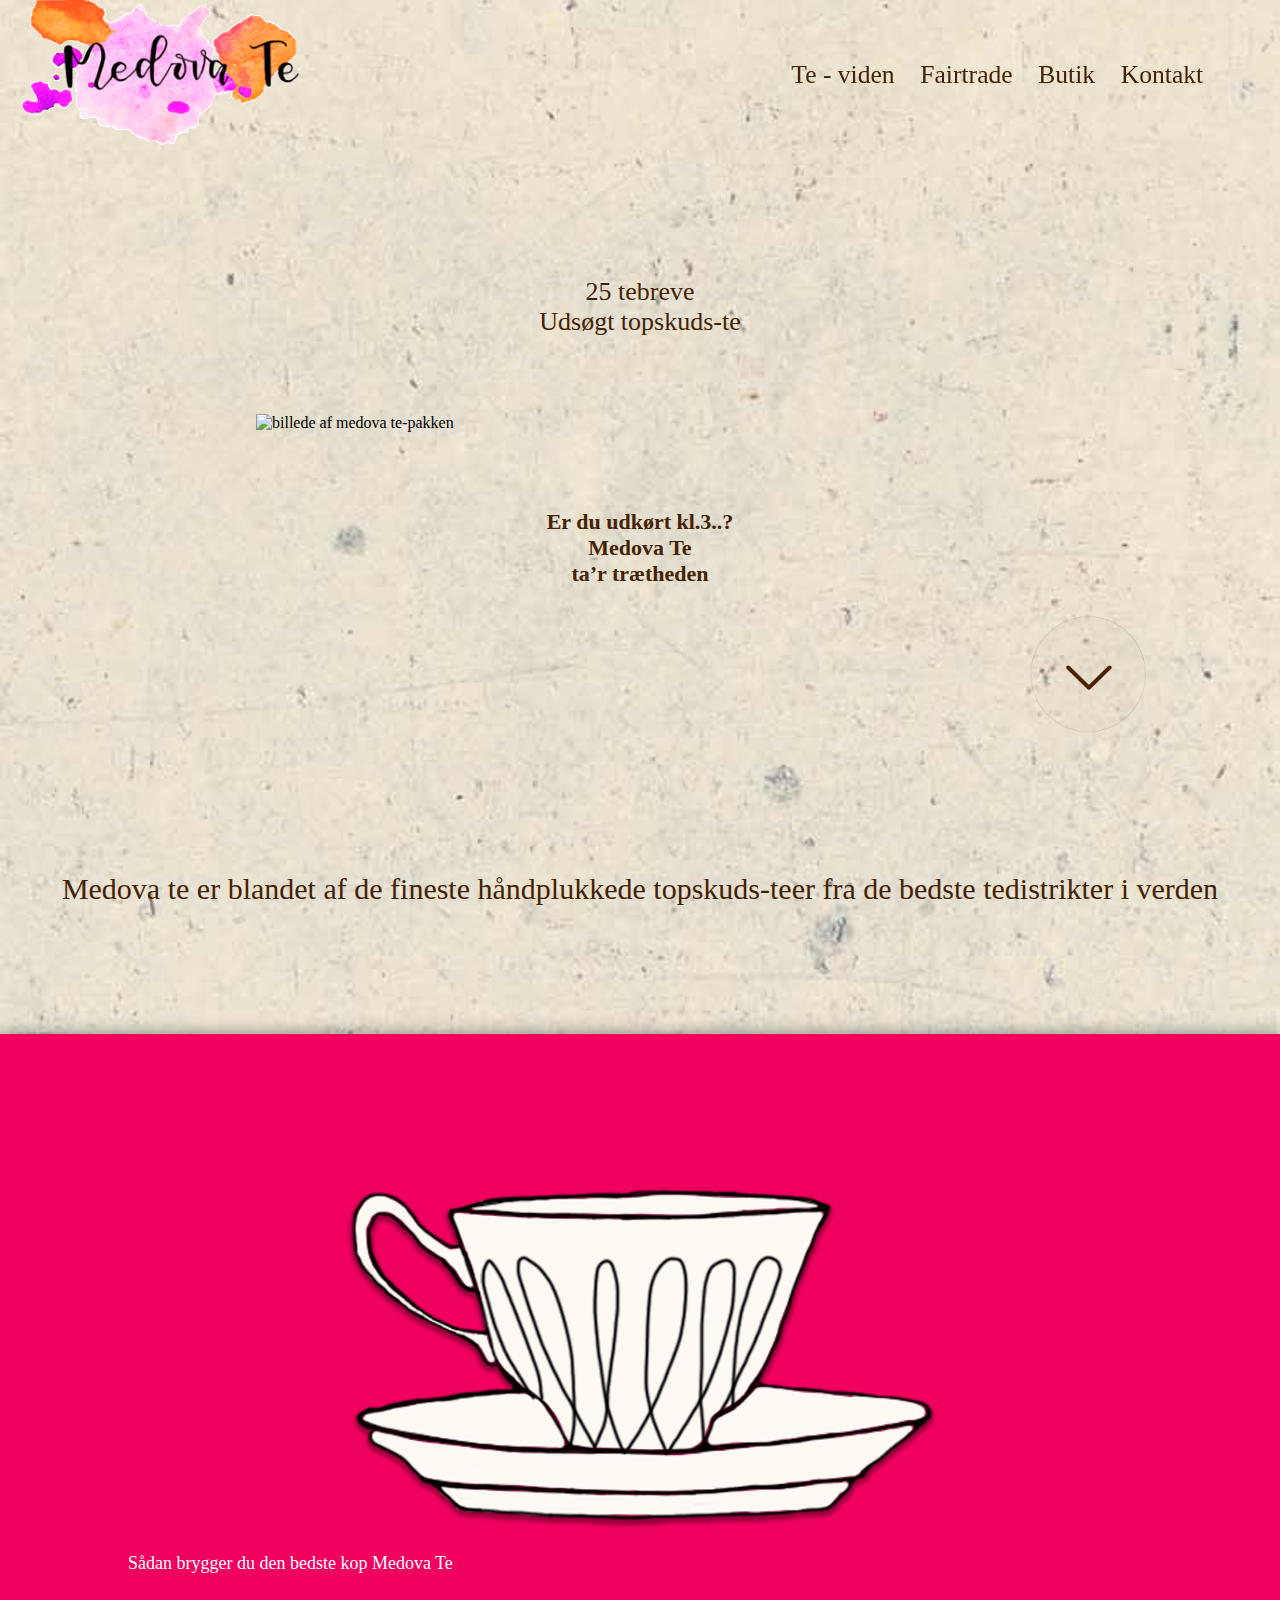
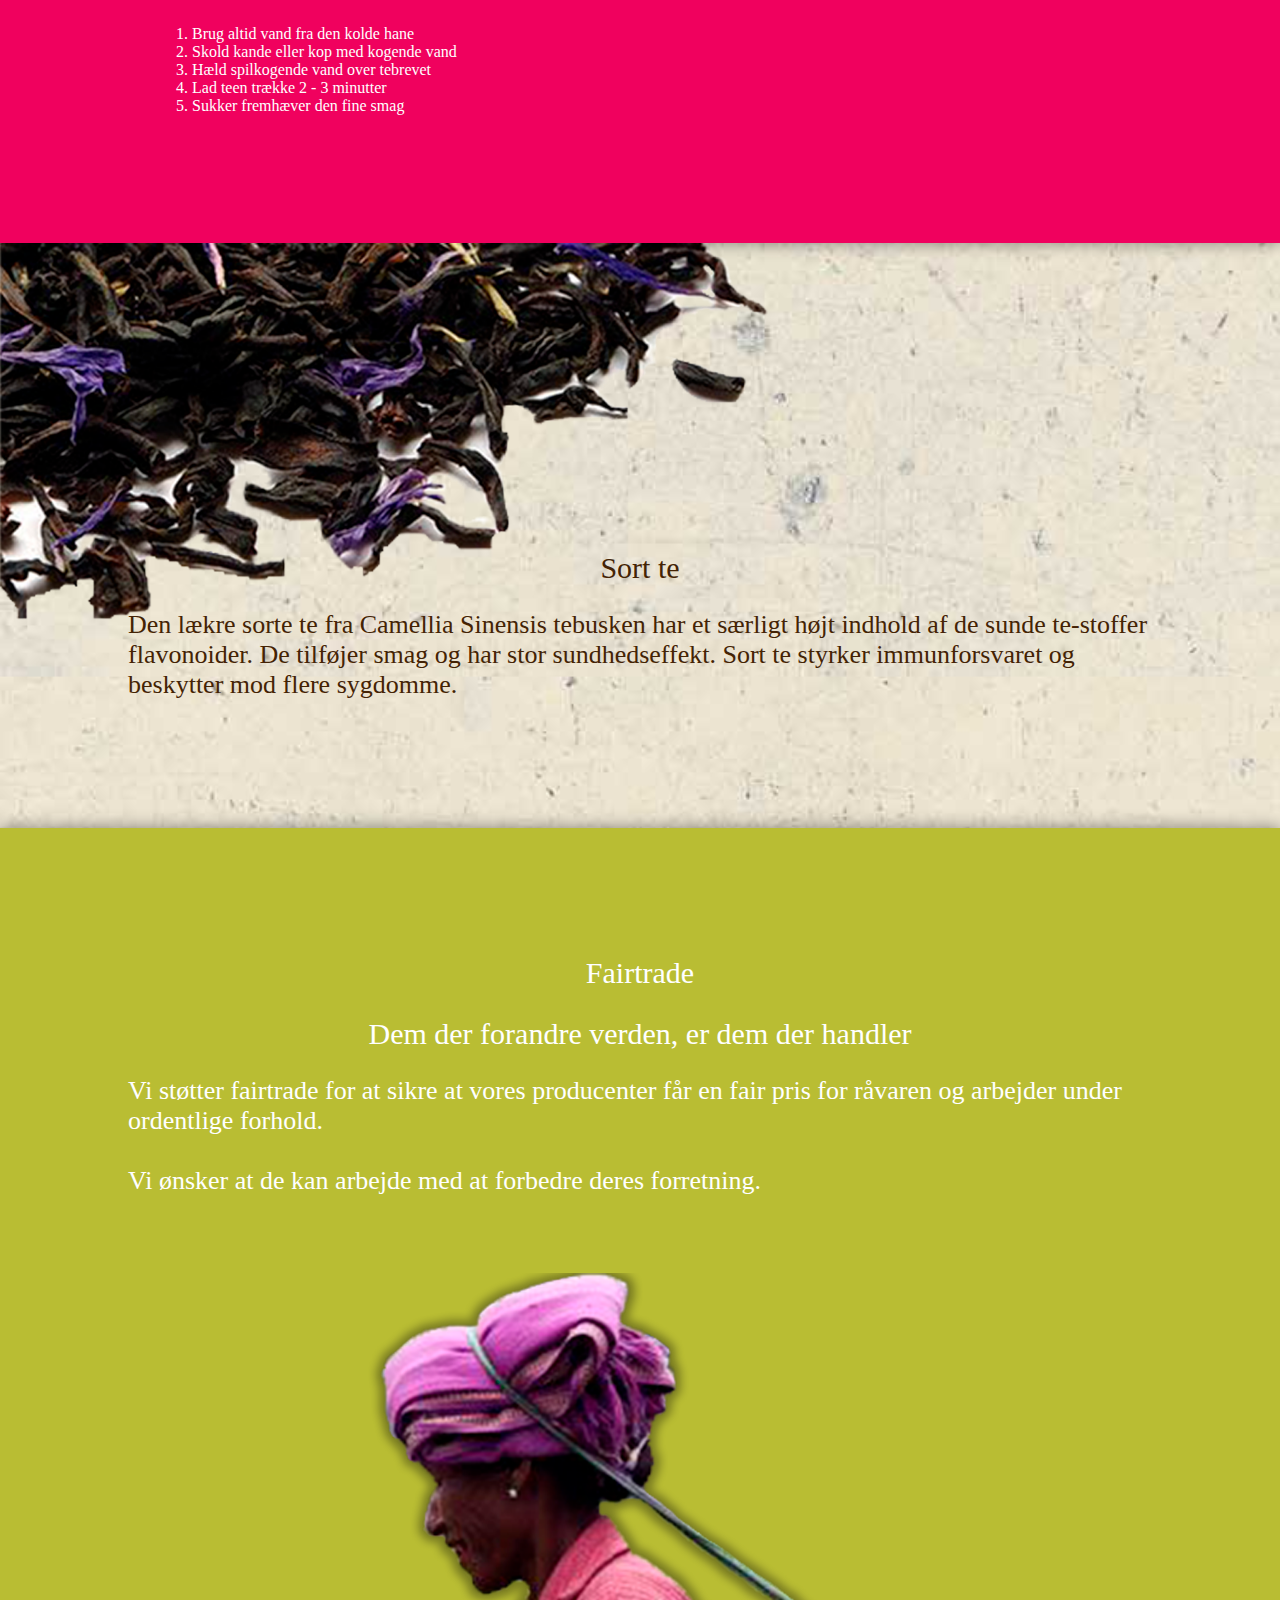
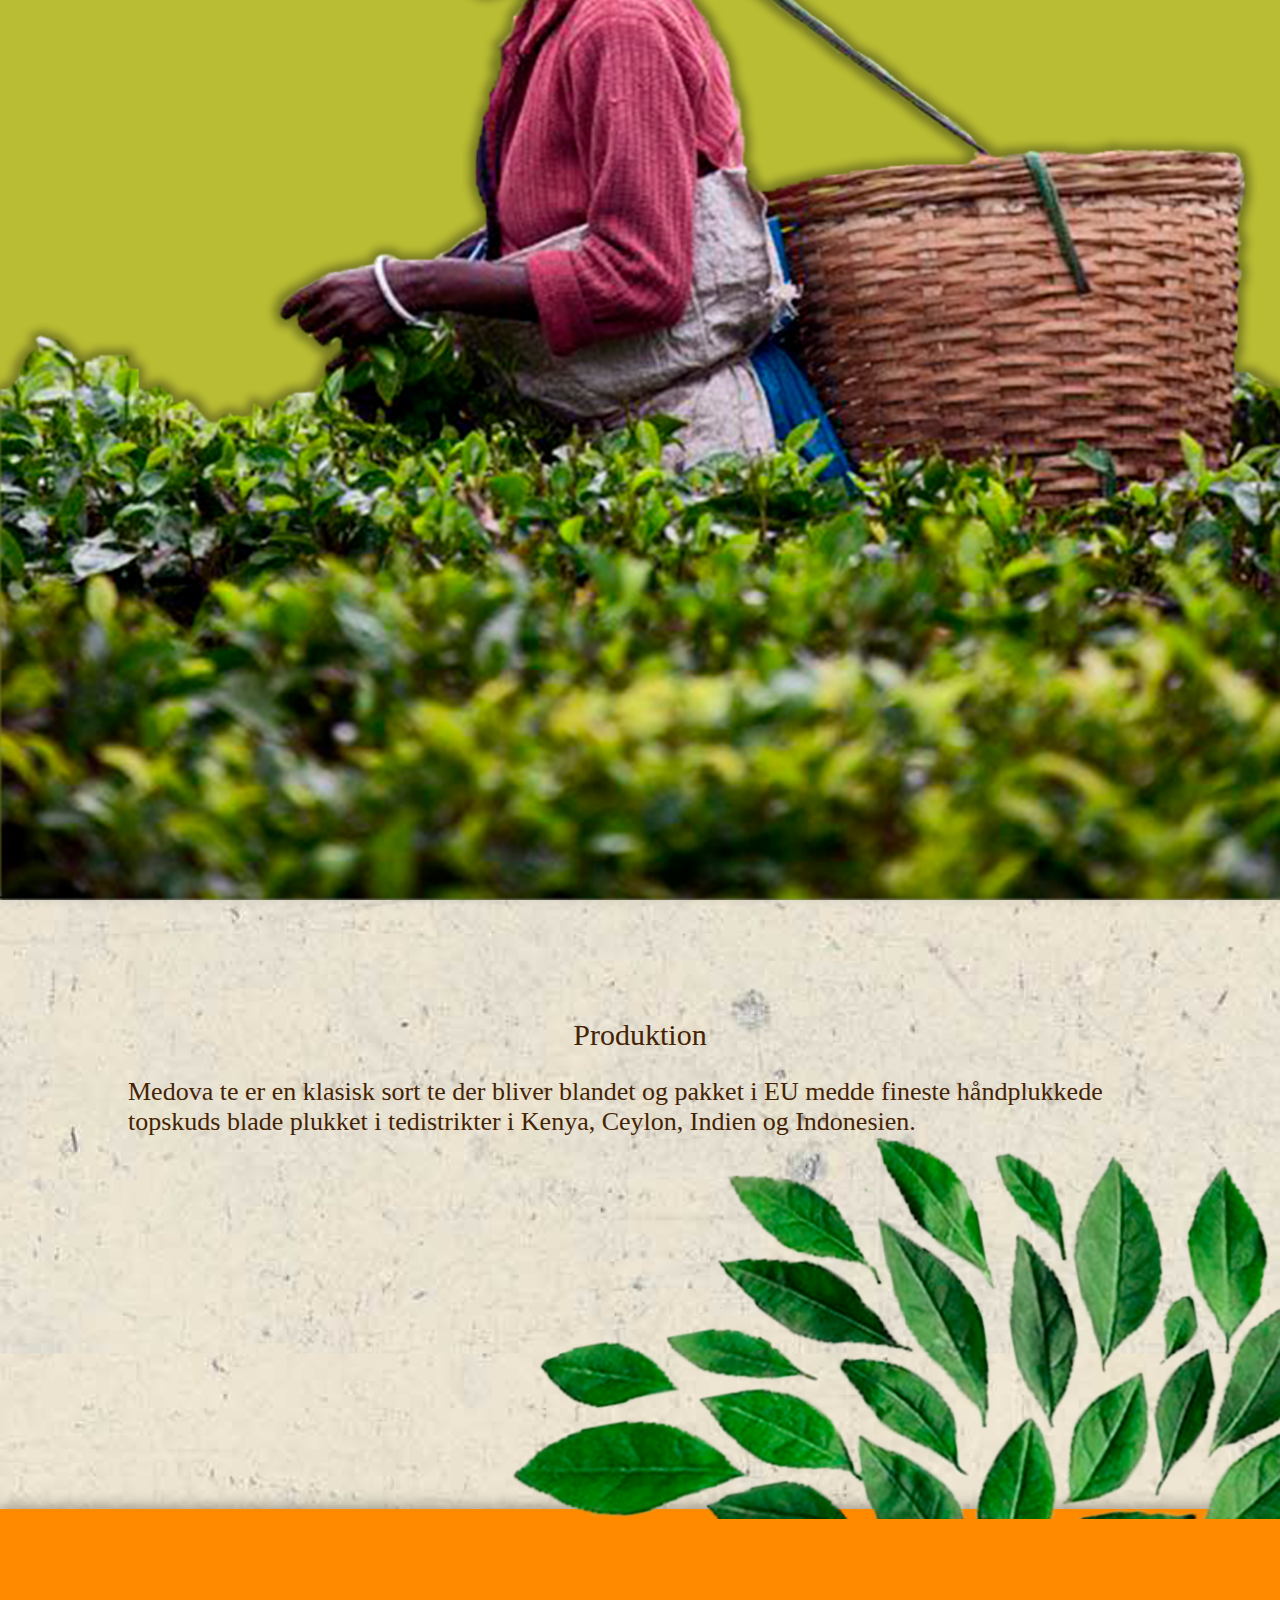
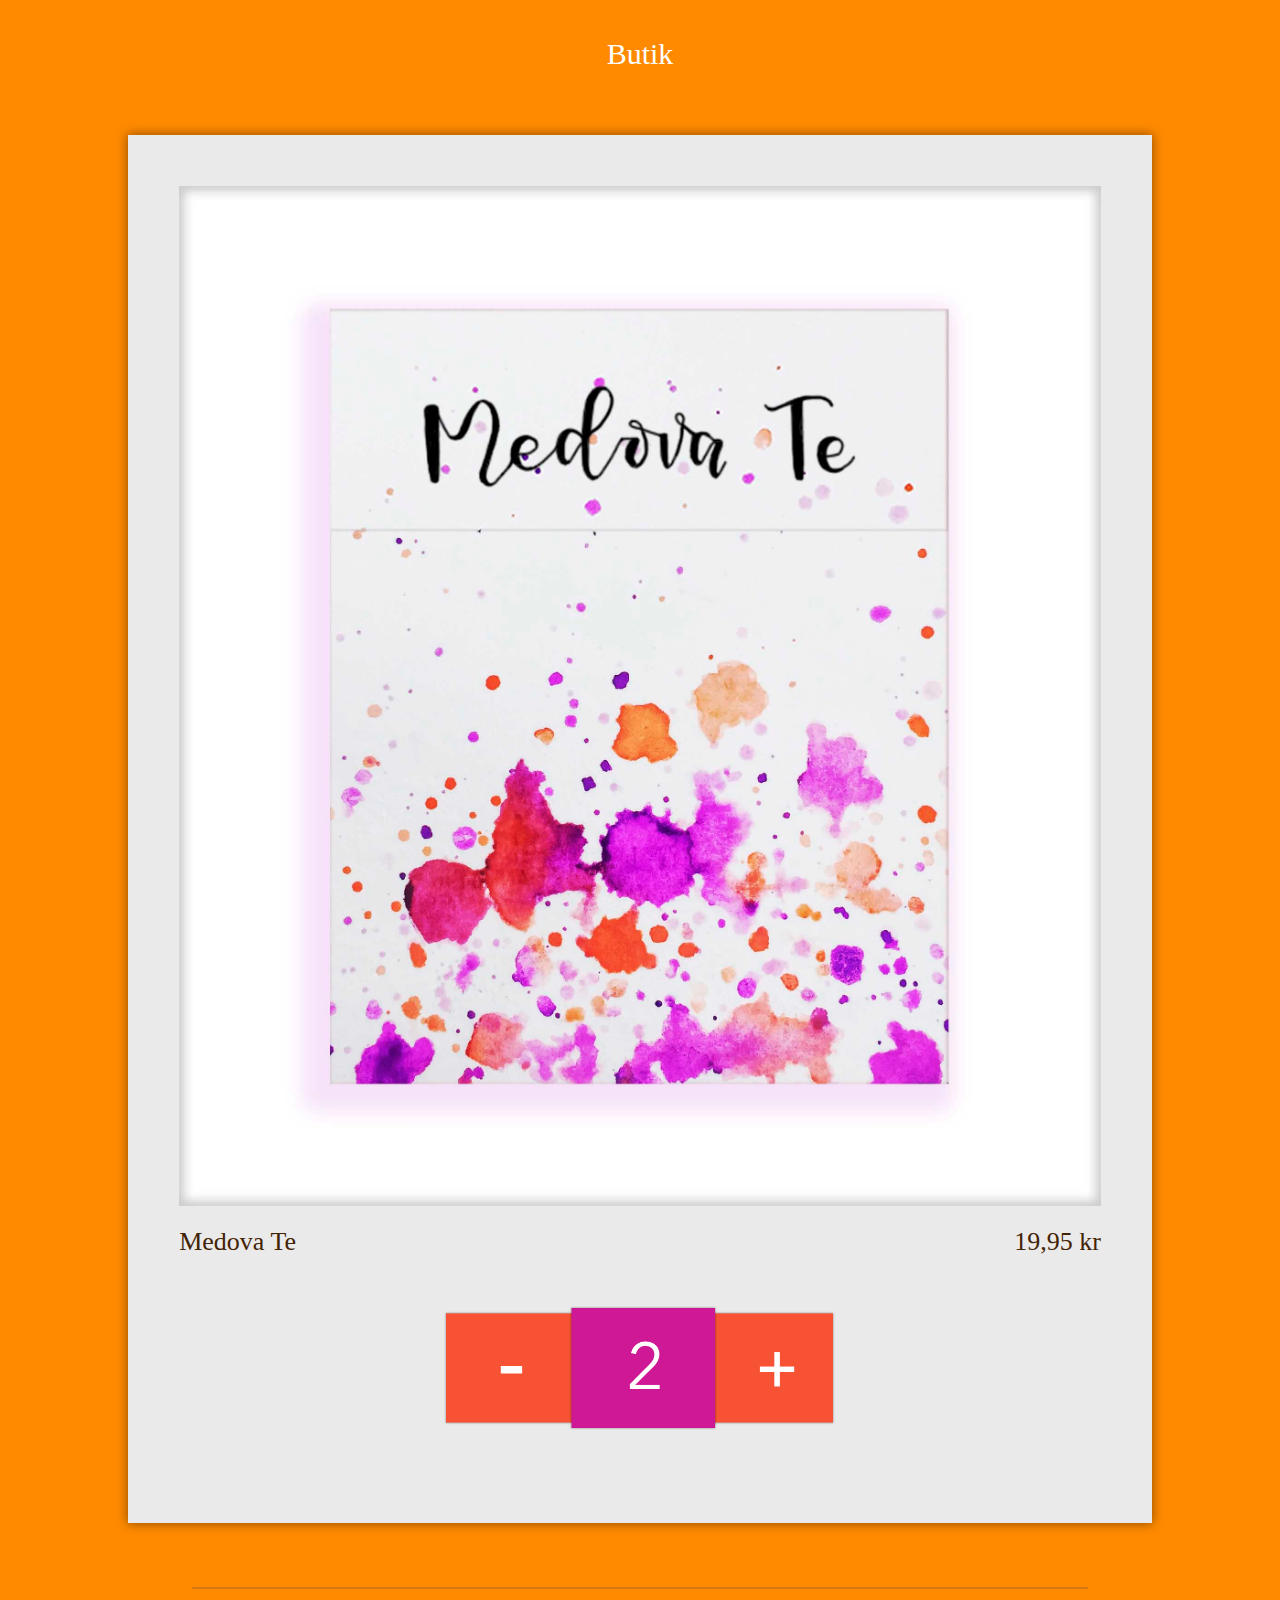
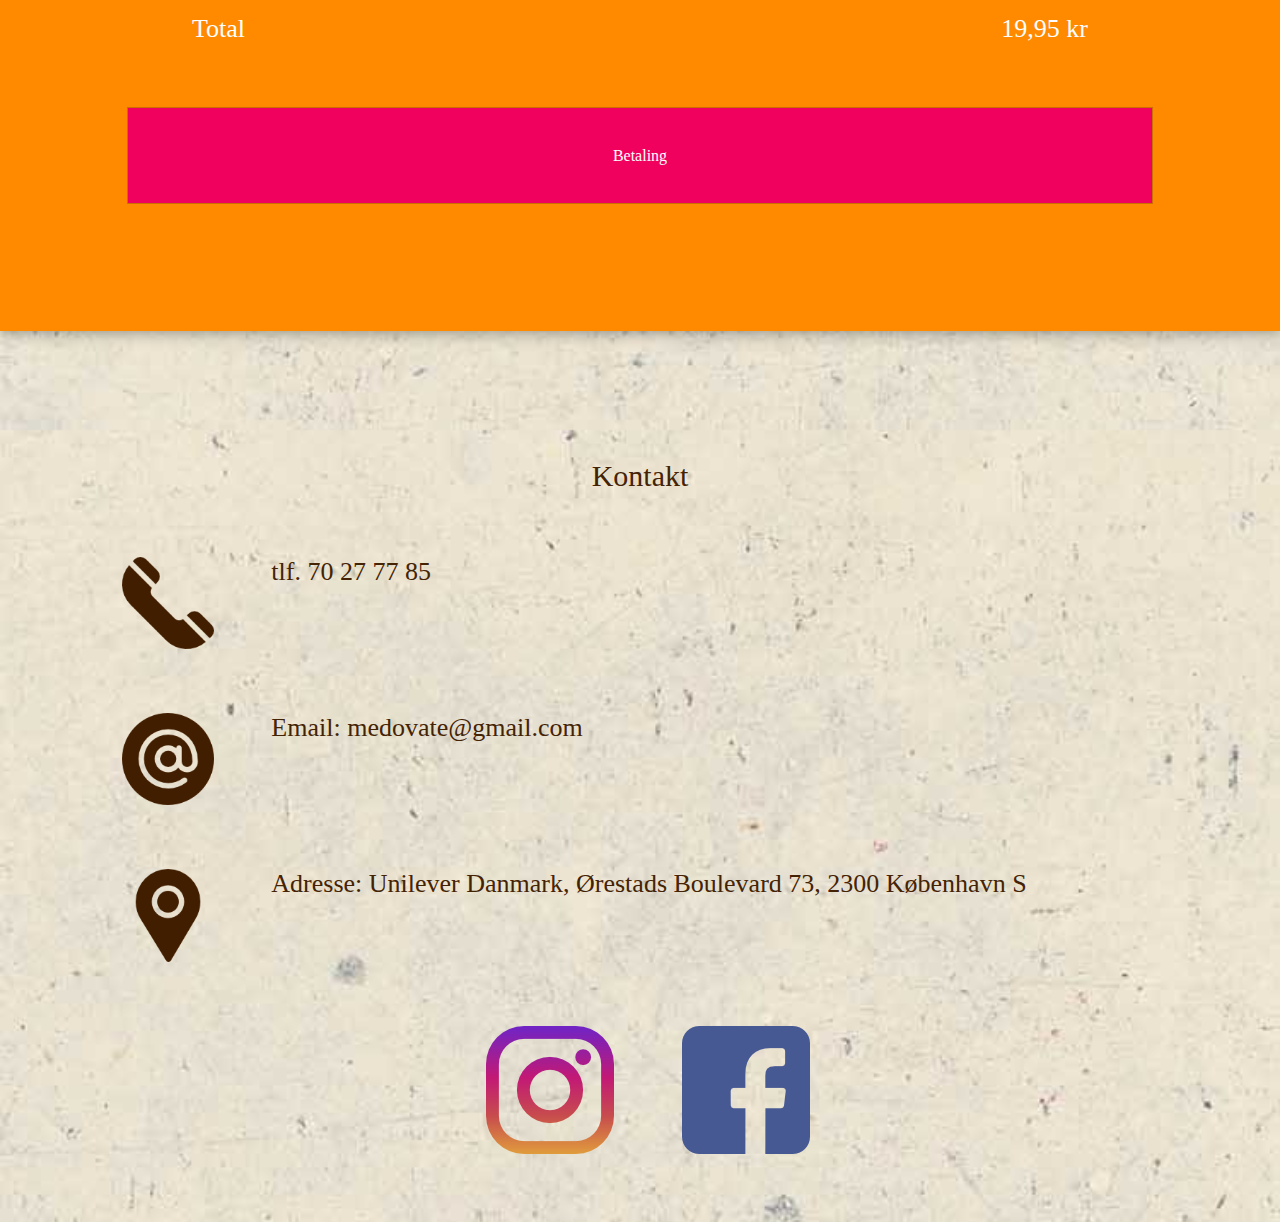
==== index.html @ c250ec66 "Add files via upload" ====
<!DOCTYPE html>
<html lang="da">
<head>
    <meta charset="UTF-8">
    <meta name="viewport" content="width=device-width, minimum-scale=1.0">
    <title>Untitled document</title>
    <meta name="description" content="Køb en billig og sund te med masser af smag som er udarbejdet med fairtrade">
    <link rel="stylesheet" href="css/style.css">
</head>

<body>
<!-- NAVIGATIONSABAR -->
 <header>
     <section id="logo-burger">
        <a id="logo" href="index.html"><img src="images/logo.png" alt="logo"></a>
        <label for="toggle">&#9776;</label>
    </section>
    <nav>
        <input type="checkbox" id="toggle" class="hidden">
        <ul id="main-nav">                <li><a href="#">Te&nbsp;-&nbsp;viden</a></li>
         <li><a href="#">Fairtrade</a></li>
         <li><a href="#">Butik</a></li>
         <li><a href="#">Kontakt</a></li>
        </ul>
    </nav>
 </header>
 <main>
    <p id=intro>
       25 tebreve <br> Udsøgt topskuds-te 
    </p>
    <img id="produkt" src="images/produkt.png" alt="billede af medova te-pakken" >
    <p id="forsidep">Er du udkørt kl.3..? <br> Medova Te <br> ta’r trætheden</p>
    <img id="pil" src="images/pil.png" alt="pil nedad">
    <p id="salgstale1">Medova te er blandet af de fineste håndplukkede topskuds-teer fra de bedste tedistrikter i verden</p>
    <section id="medovate">
        <img src="images/kop.png" alt="billede af kop">
        <h1 id="medovah">Sådan brygger du den bedste kop Medova Te</h1>
        <ol>
            <li>Brug altid vand fra den kolde hane</li>
            <li>Skold kande eller kop med kogende vand</li>
            <li>Hæld spilkogende vand over tebrevet</li>
            <li>Lad teen trække 2 - 3 minutter</li>
            <li>Sukker fremhæver den fine smag</li>
        </ol>
    </section>
    <section id="sortte">
        <img src="images/teurter.png" alt="billed af te-urter">
        <h1>Sort te</h1>
        <p>Den lækre sorte te fra Camellia Sinensis tebusken har et særligt højt indhold af de sunde te-stoffer flavonoider. De tilføjer smag og har stor sundhedseffekt. 
        Sort te styrker immunforsvaret og beskytter mod flere sygdomme. </p>
    </section>
    <section id="fairtrade">
        <h1>Fairtrade</h1>
        <p id="salgstale2">Dem der forandre verden, er dem der  handler</p>
        <p class="hvid">Vi støtter fairtrade for at sikre at vores producenter får en fair pris for råvaren og arbejder under ordentlige forhold. 
        <br><br> Vi ønsker at de kan arbejde med at forbedre deres forretning.</p>
        <img src="images/kvinde.png" alt="billede af arbejdende kvinde i teplantage">
    </section>
    <section id="produktion">
       <h1>Produktion</h1>
       <p>Medova te er en klasisk sort te der bliver blandet og pakket i EU medde fineste håndplukkede topskuds blade plukket i tedistrikter i Kenya, Ceylon, Indien og Indonesien. </p>
       <img src="images/teblade.png" alt="billede af te-blade">
    </section>
    <section id="butik">
        <h1 class="hvid">Butik</h1>
        <div id="farve">
        <img id="produktsalg" src="images/produktsalg.jpg" alt="billede af medova te-pakken">
        <div id="flex1">
        <p>Medova Te</p>
        <p>19,95 kr</p>
        </div>
        <img id ="antal" src="images/antal.png" alt="knap til at vælge antal">
        </div>
        <div id=streg></div>
        <div id="flex2">
        <p>Total</p>
        <p>19,95 kr</p>
        </div>
        <div id="betaling">Betaling</div>
       
    </section>
 </main>
 <footer>
    <h1>Kontakt</h1>
 <div>
    <img class="ikoner" src="images/tlf.png" alt="ikon af telefon">
    <p>tlf. 70 27 77 85</p>
 </div>
 <div>
    <img class="ikoner" src="images/email.png" alt="ikon af snabela">
    <p>Email: medovate@gmail.com</p>
 </div>
 <div>
    <img class="ikoner" src="images/adresse.png" alt="ikon af placeringspil">
    <p>Adresse: Unilever Danmark, Ørestads Boulevard 73, 2300 København S</p>
 </div>
    <img class="logoer" id="insta" src="images/instagram.png" alt="instagram logo">
    <img class="logoer" src="images/facebook.png" alt="facebook logo">
 </footer>
</body>
</html>
---- css/style.css ----
* {
    padding: 0;
    border: 0;
    margin: 0;
    box-sizing: border-box;
}

body {
     background: url(../images/baggrund.jpg);
     background-size: 100%;
}

/*NAVIGATIONSBAR*/
header {
    width: 100%;
    padding-right: 5%;
    position: -webkit-sticky;
    position: sticky;
    top: 0;
    z-index: 10;
}

nav {
    padding-left: 7%;
}

#logo-burger {
    display: flex;
    align-items: center;
    margin-left: .5em;
}

#logo-burger{
    color: #442304;
}

#logo img {
    width: 100%;
}

#logo,
#main-nav a {
    color: #442304;
    text-decoration: none;
}

#main-nav {
    display: flex;
    margin-right: .5em;
    list-style: none;
}

#main-nav a {
    display: block;
    margin-left: 1em;
    font-size: 1.4em;
    line-height: 1.6em;
    font-family: avenir next;
}

#main-nav a:hover {
    color: white;
}

.active {
    color: white;
}

.hidden {
    display: none;
}

/*NAV SLUT*/
/*TEKSTER*/
p {
    font-family: avenir next;
    color: #442304;  
    margin: 2% 10% 0 10%;
}

h1{
    font-family: avenir next; 
    color: #442304;
    font-weight: 500;
    font-size: 20px;
}

/*INDHOLD BEGYNDER*/
/*FORSIDE*/
#intro{
   text-align: center; 
   margin-top: 10%;
}

#produkt{
    display: block;
    margin: 6% auto;
    width: 60%;
}

#forsidep{
    text-align: center;
    font-weight: 600;
    font-size: 22px;
}

#pil{
    width: 10%;
    margin: 2% 8% 0 80%;
}

#salgstale1{
    margin: 10% auto;
    text-align: center;
    font-family: goodlife;
    font-size: 30px;
    line-height: 35px;
}

/*TE-VIDEN*/ 
#medovate{
    background-color: #f0015e;
    padding: 10% 0;
    box-shadow:  0px 0px 15px 1px rgba(0,0,0,0.4);
}

#medovate img{
    display: block;
    margin: 0 auto;
    width: 50%;
}

#medovah{
    margin: 0 10%;
    color: white;
    font-size: 18px;
}

ol{
    margin: 4% 10% 0 15%;
    font-family: avenir next;
    color: white; 
    font-size: 16px;
}

#sortte{
    position: relative;
    margin-bottom: 10%;
}

#sortte img{
    width: 60%;
    position: absolute;
}

#sortte h1{
    text-align: center;
    padding-top: 24%;
}

/*FAIRTRADE*/
#fairtrade{
    background-color: #b9bd33;
    padding: 10% 0 0 0;
    box-shadow:  0px 0px 15px 1px rgba(0,0,0,0.4);   
}

#fairtrade h1{
    text-align: center;
    color: white;
}

#salgstale2{
    margin: 2% 5%;
    text-align: center;
    font-family: goodlife;
    font-size: 30px;
    color: white;
    line-height: 35px;
}

.hvid{
    color:white;
}

#fairtrade img{
    width: 100%;
    padding-top: 6%;
    margin-bottom: -1.1%;
}

#produktion{
    padding: 10% 0 0 0;
}

#produktion h1{
    text-align: center;
}

#produktion img{
    width: 60%;
    margin-left: 40%;
    margin-bottom: -1.1%;
}

/*BUTIK*/
#butik{
   padding: 10% 0; 
   background-color: #ff8a00;
    box-shadow: 0px 0px 15px 1px rgba(0,0,0,0.4);
}

#butik h1{
    text-align: center;
}

#produktsalg{
    display: block;
    width: 90%;
    margin: auto;
    padding-top: 5%;
}

#farve{
    background-color: #eaeaea;
    width: 80%;
    margin: 5% 10% 5% 10%;
    box-shadow: 0px 0px 10px 1px rgba(0,0,0,0.4);
    padding-bottom: 5%;
}

#flex1{
    display: flex;
    justify-content: space-between;
}

#flex1 p{
    margin: 2% 5%;
}

#flex2{
    display: flex;
    justify-content: space-between;
}

#flex2 p{
    margin: 2% 15% 5% 15%;
    color: white;
}

#streg{
    display: block;
    margin: 0 auto;
    width: 70%;
    height: 1.5px;
    background-color: #d37710;
}

#antal{
    display: block;
    margin: 0 auto;
    width: 40%;
    padding: 2% 0 2% 0;
}

#betaling{
    background-color: #f0015e ;
    width: 80%;
    display: block;
    margin: 0 auto;
    text-align: center;
    padding: 3% 0;
    color: white;
    font-family: avenir next;
    box-shadow:  0px 0px 0.5px 1px rgba(0,0,0,0.2);
}


/*FOOTER*/
footer{
   padding: 10% 0 5% 0;  
}

footer h1{
    text-align: center;  
}

.ikoner{
    width: 8%;
    height: 8%;
    margin: 0 5%;
}

footer div{
    display: flex;
    margin: 5%;
}

footer p{
    margin: 0;
}

.logoer{
    width: 10%;
}

#insta{
    margin-left: 38%;
    margin-right: 5%;
}

/*MEDIA QUERY MOBILE */
@media all and (max-width: 599px) {
    /*HEADER NAV*/
    header {
        display: block;
    }

    #logo-burger {
        justify-content: space-between;
        align-items: center;
    }
    
    #logo img {
    width: 50%;
    }

    #logo-burger label {
        display: block;
        font-size: 2em;
        cursor: pointer;
        color: #442304;
    }

    #toggle:checked + #main-nav {
        display: block;
    }

    #main-nav {
        display: none;
    }

    #main-nav li {
        text-align: center;
        border-top: 1px solid rgba(255, 255, 255, 0.3);
        border-bottom: 1px solid rgba(0, 0, 0, 0.1);
    }

    #main-nav a {
        margin: 0;
    }

    #main-nav li:last-of-type {
        border-bottom: none;
    }
}

/*MEDIA QUERY TABLET AND ABOVE*/
@media all and (min-width: 600px) {
    /*HEADER NAV*/
    header {
        display: flex;
        justify-content: space-between;
    }

    #logo-burger {
        margin: 0;
    }
       
    #logo img {
      padding-left: 7%;
    }

    #main-nav {
        justify-content: space-between;
        width: 100%;
        margin: 0;
    }

    #main-nav a {
        margin: 0 .5em;
        font-size: 1.6em;
        line-height: 1.8em;
    }

    .hidden {
        display: none;
    }

    label {
        display: none;
    }
     
    /*NAV SLUT*/
    /*TEKSTER*/
    p { 
        margin: 2% 10% 0 10%;
        font-size: 26px;
    }

    h1{
        font-size: 30px;
    }
    /*INDHOLD STARTER*/
    #intro{
        
    }

    
}

/*MEDIA QUERY LAPTOP AND ABOVE*/

@media all and (min-width: 1024px) {

    /*HEADER*/
    header {
        flex-direction: row;
        align-items: center;
    }

}
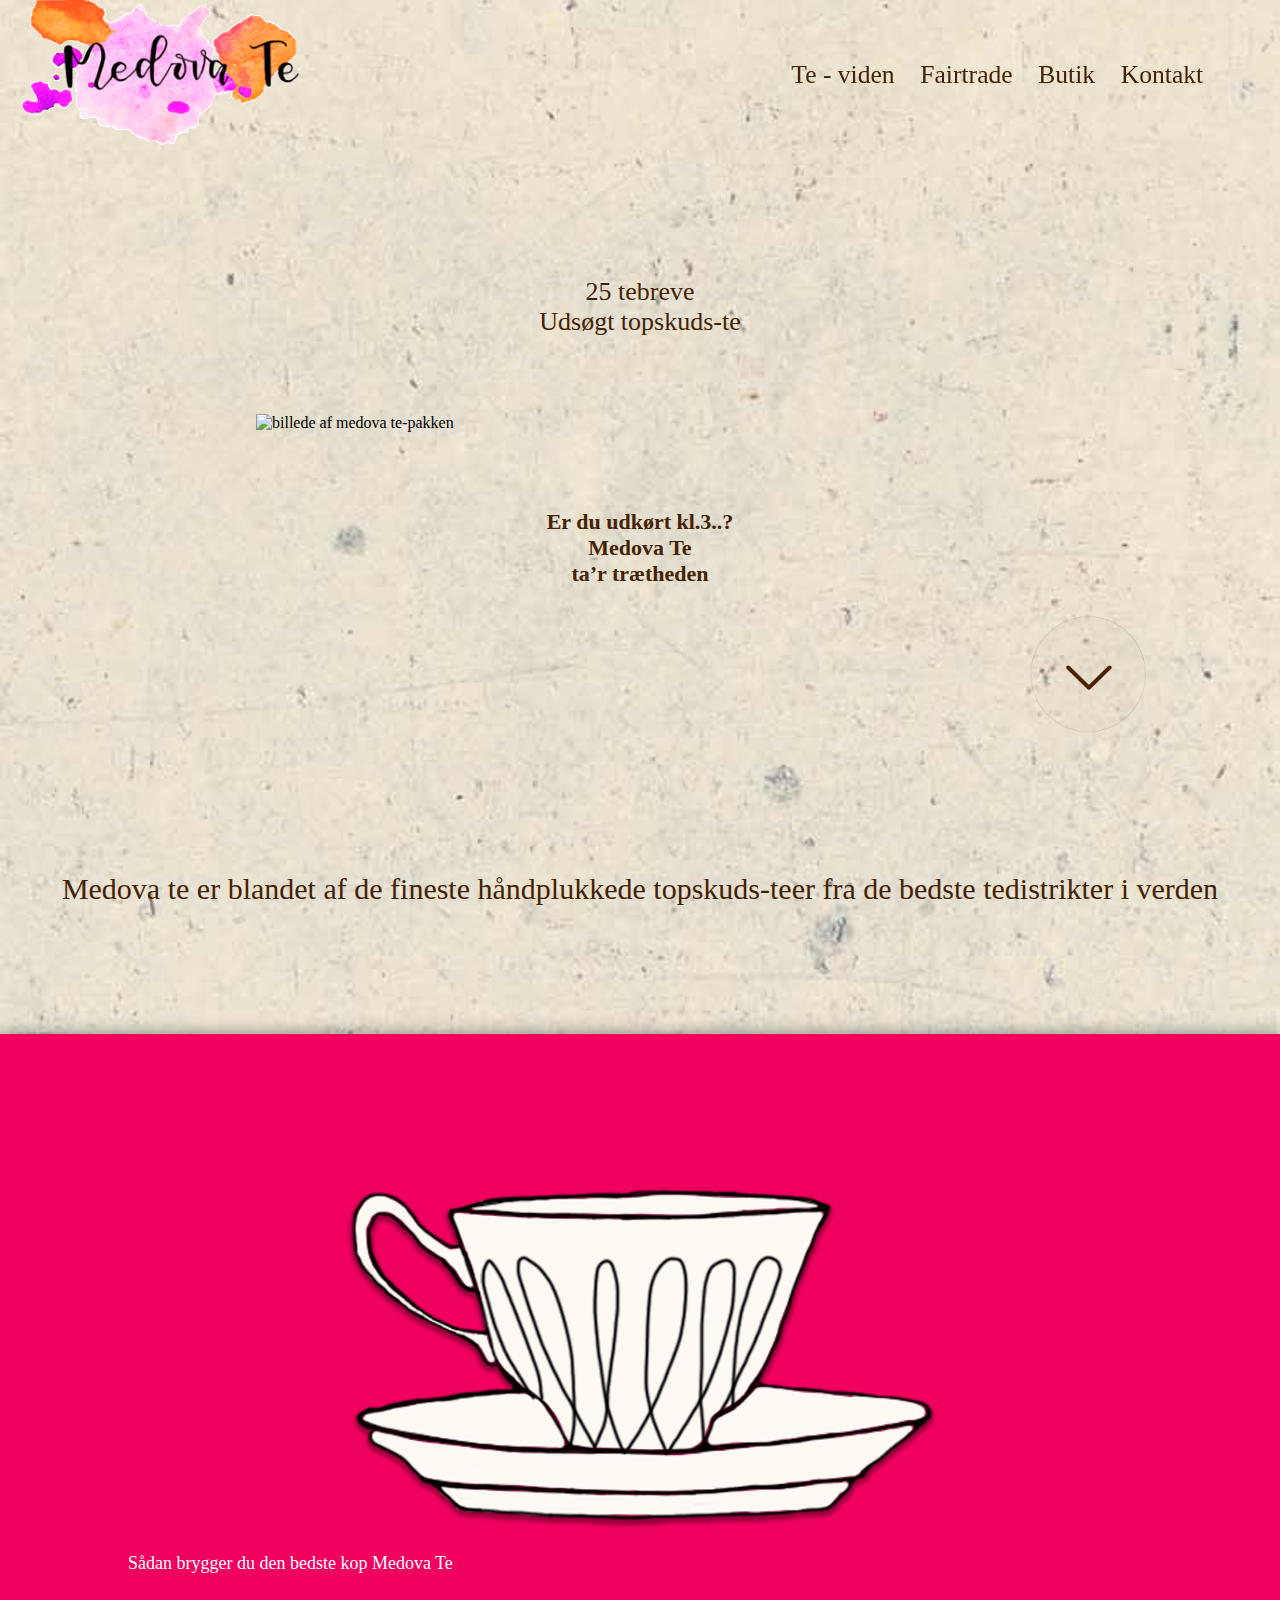
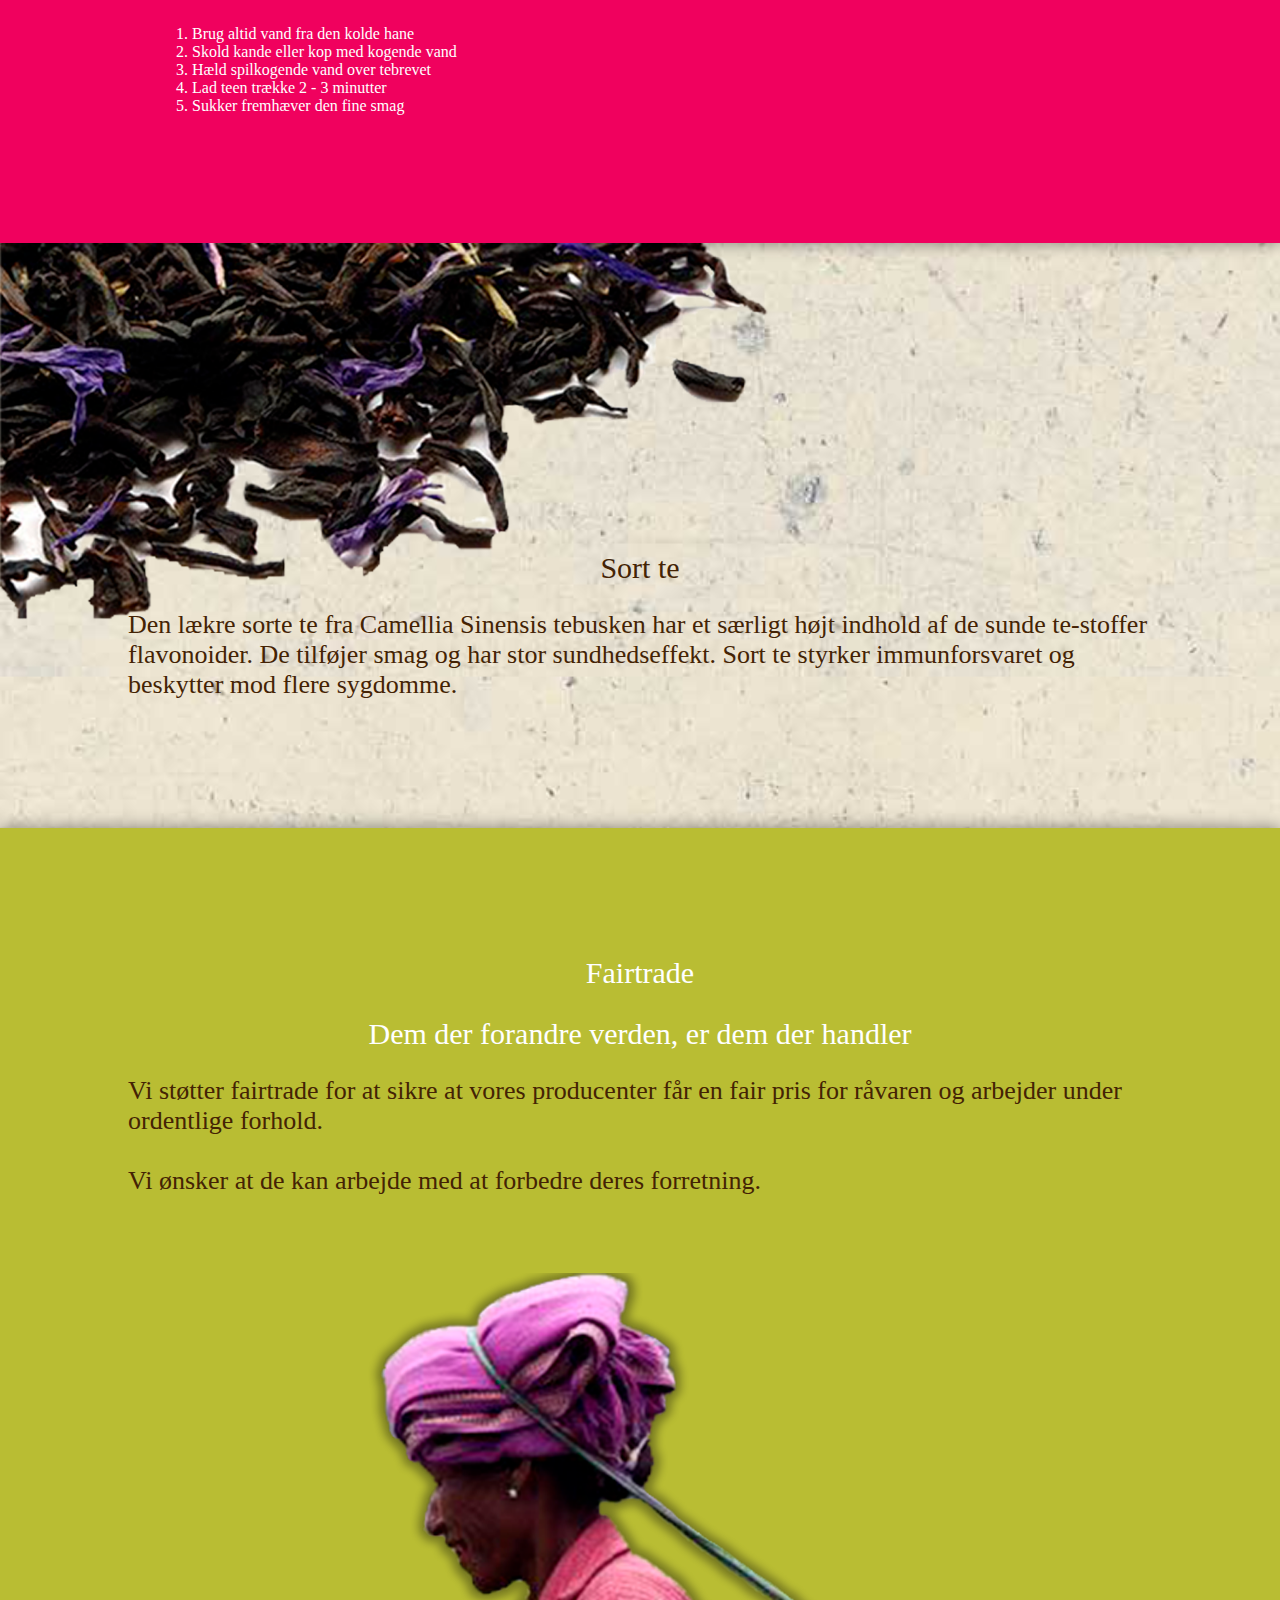
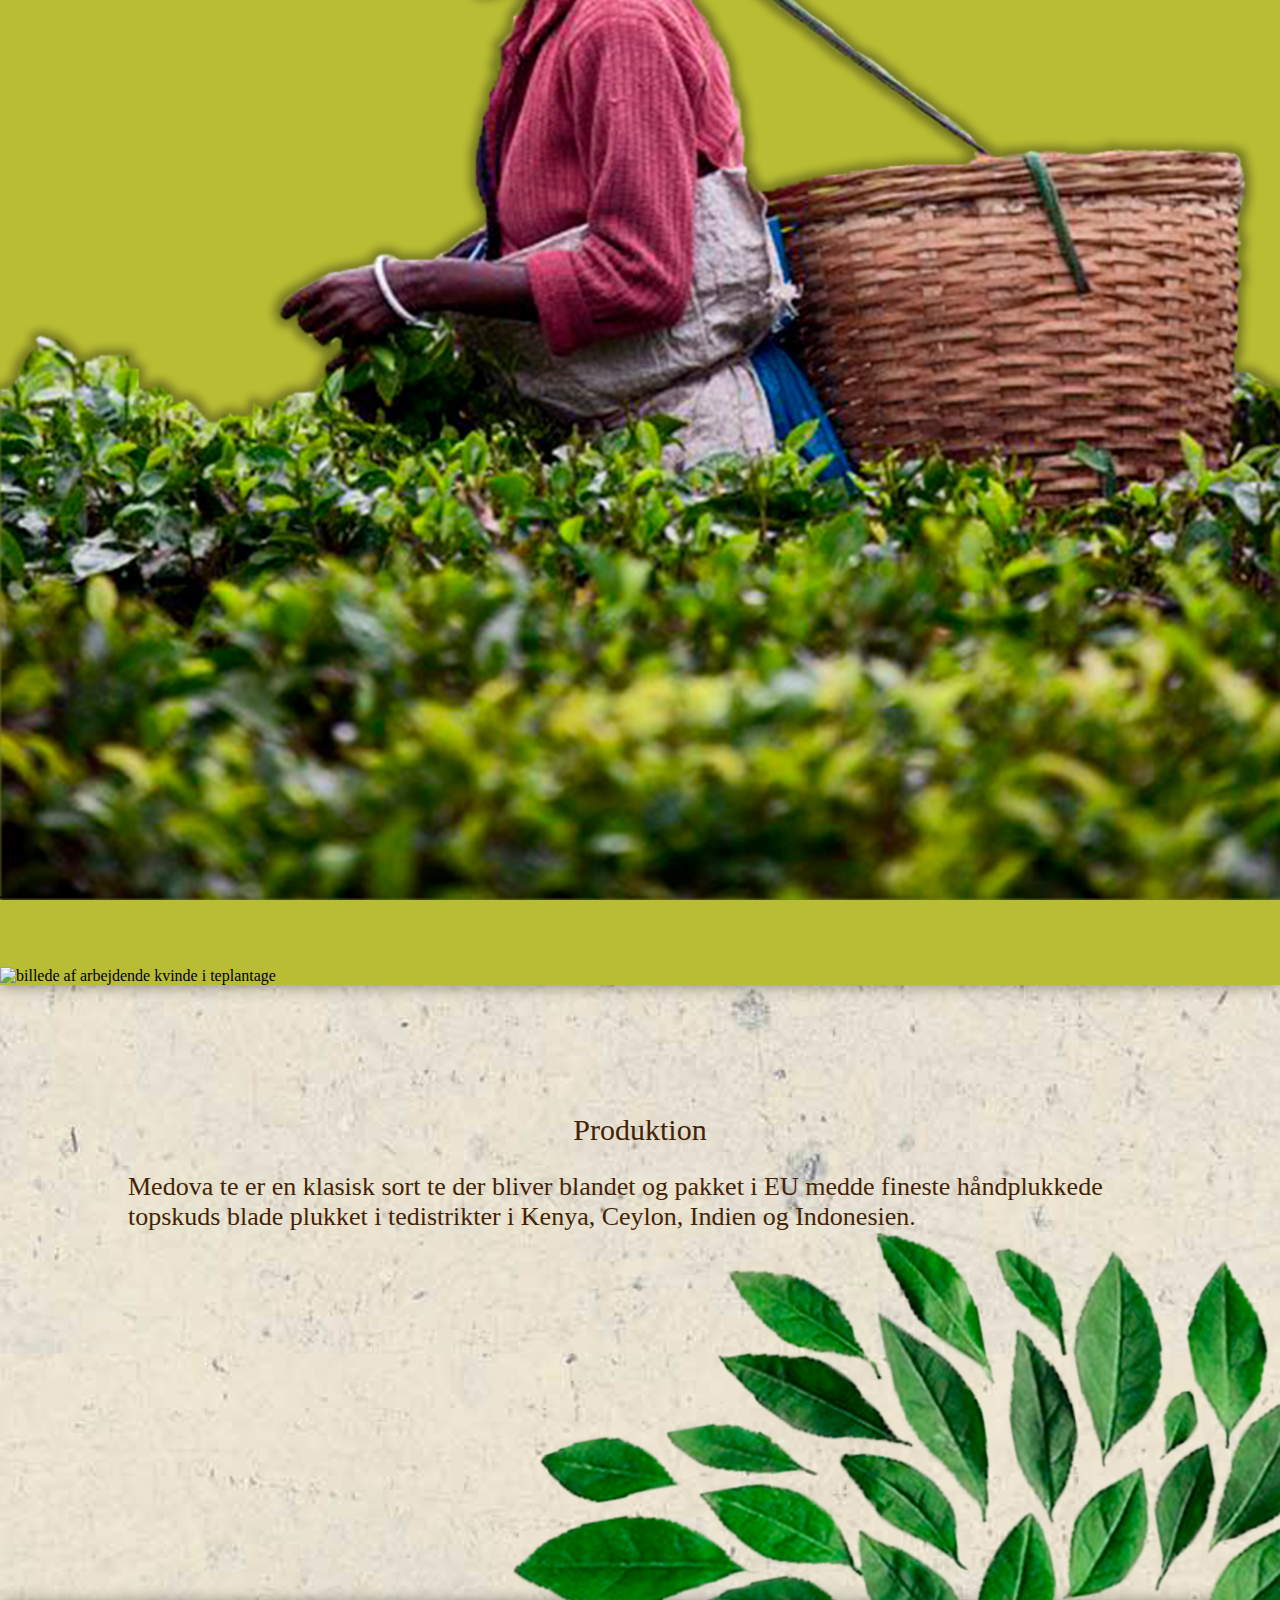
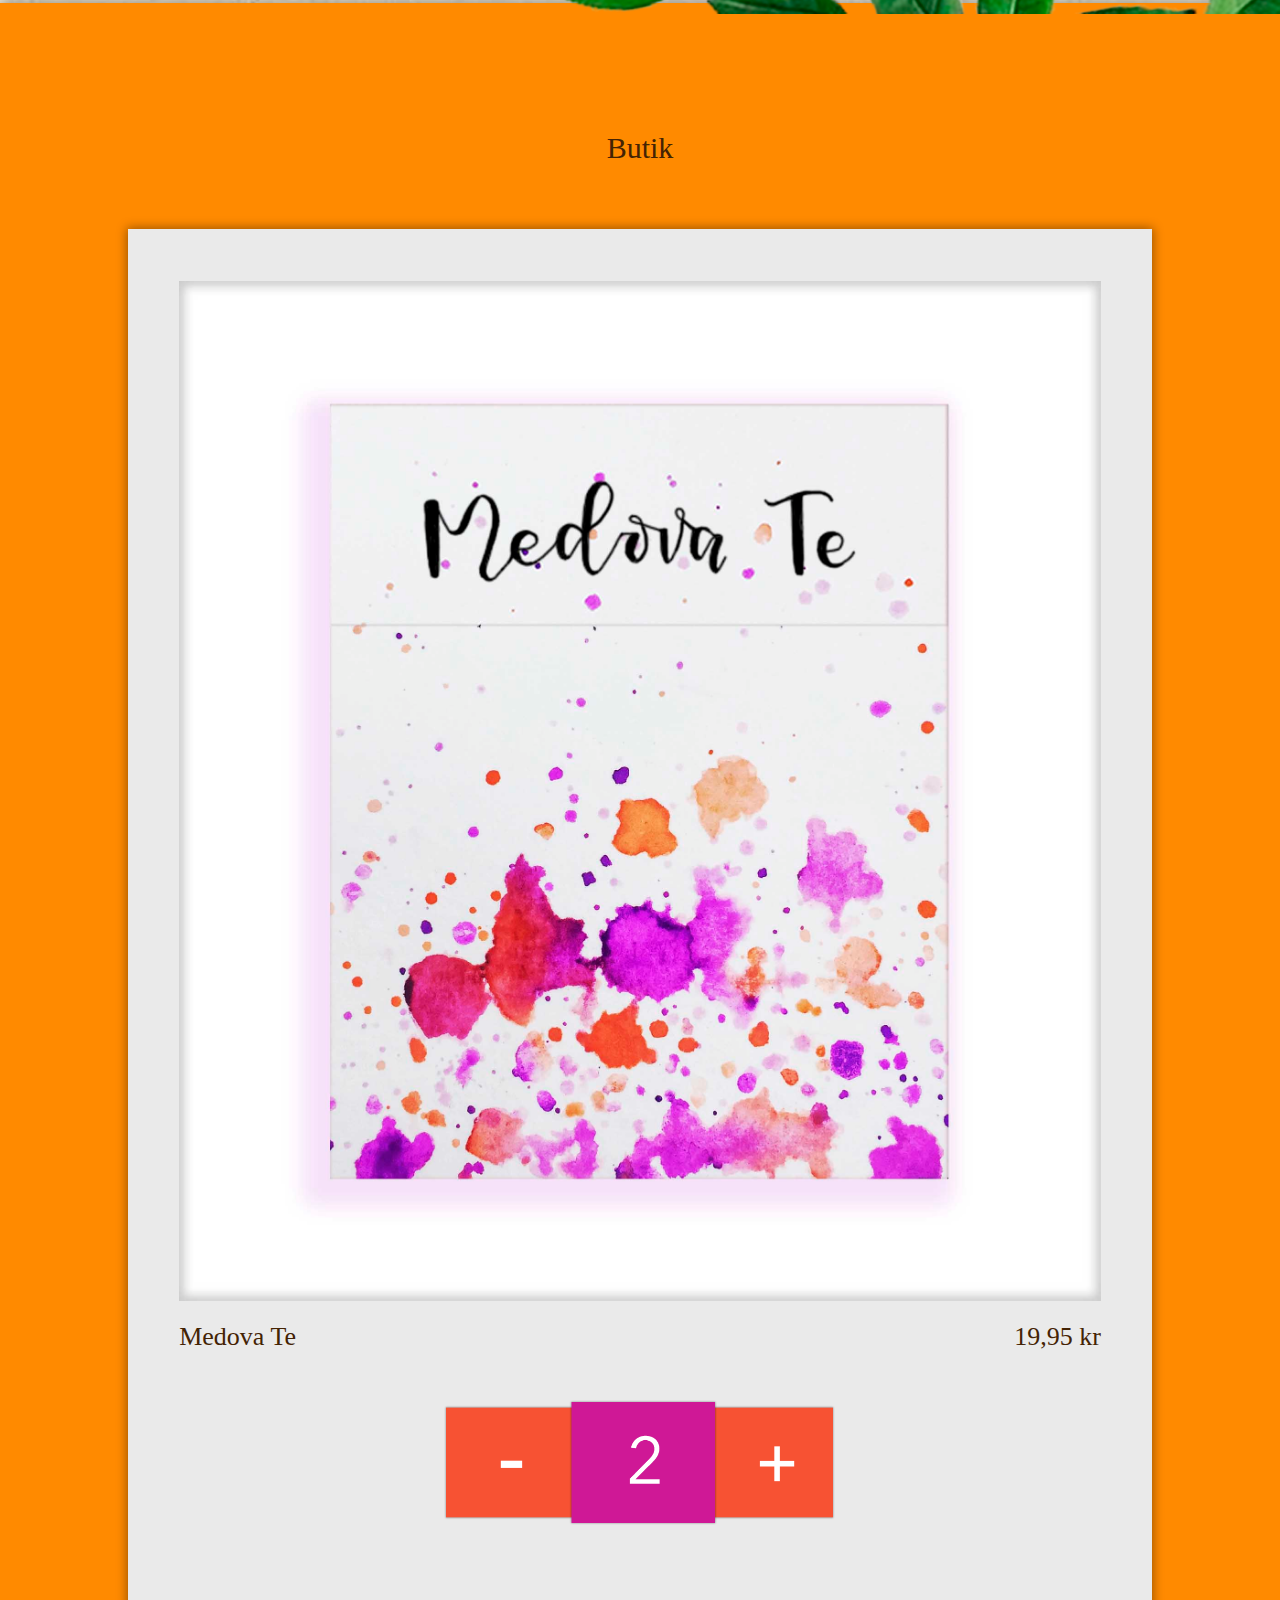
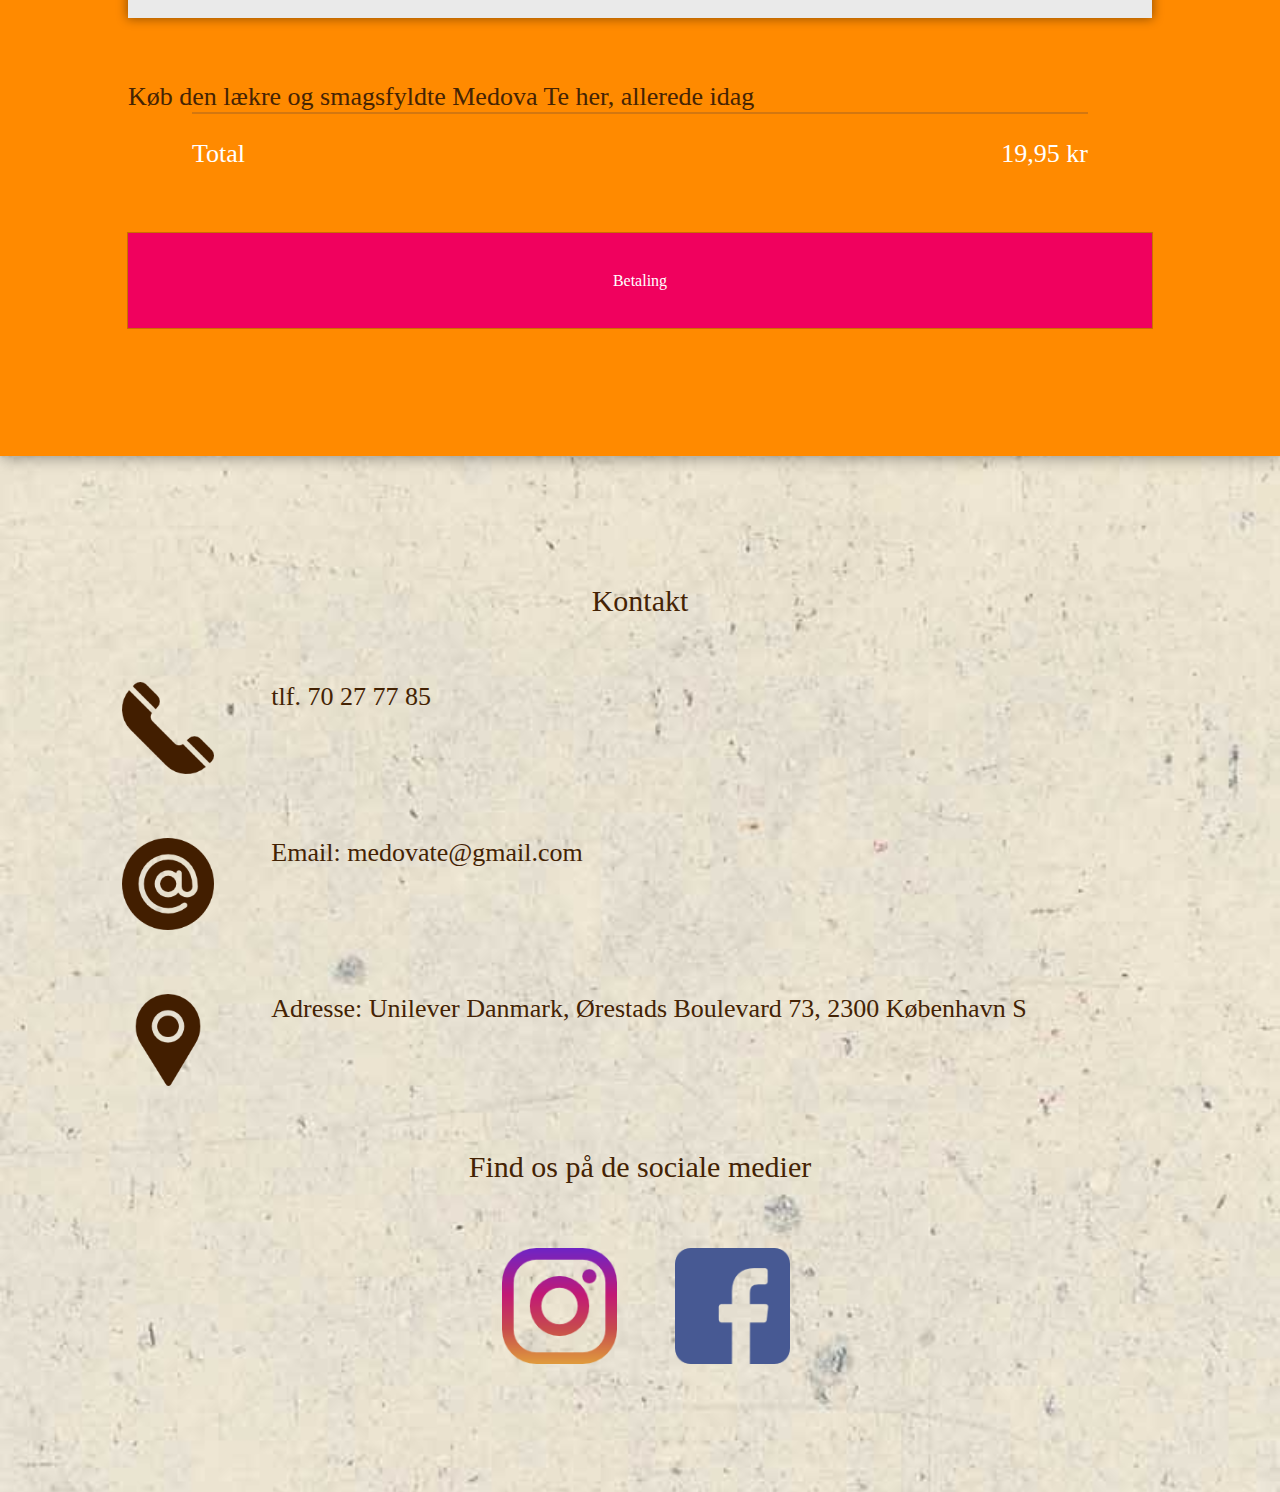
==== commit e551e9c2: "Add files via upload" ====
--- a/index.html
+++ b/index.html
@@ -6,6 +6,7 @@
     <title>Untitled document</title>
     <meta name="description" content="Køb en billig og sund te med masser af smag som er udarbejdet med fairtrade">
     <link rel="stylesheet" href="css/style.css">
+    <link href="https://fonts.googleapis.com/css?family=Zeyada" rel="stylesheet">
 </head>
 
 <body>
@@ -17,7 +18,8 @@
     </section>
     <nav>
         <input type="checkbox" id="toggle" class="hidden">
-        <ul id="main-nav">                <li><a href="#">Te&nbsp;-&nbsp;viden</a></li>
+        <ul id="main-nav">            
+          <li><a href="#">Te&nbsp;-&nbsp;viden</a></li>
          <li><a href="#">Fairtrade</a></li>
          <li><a href="#">Butik</a></li>
          <li><a href="#">Kontakt</a></li>
@@ -25,15 +27,16 @@
     </nav>
  </header>
  <main>
-    <p id=intro>
-       25 tebreve <br> Udsøgt topskuds-te 
-    </p>
-    <img id="produkt" src="images/produkt.png" alt="billede af medova te-pakken" >
+    <p id=intro> 25 tebreve <br> Udsøgt topskuds-te </p>
+    <div id="forsideflex">
+    <img id="produkt" src="images/produkt.jpg" alt="billede af medova te-pakken" >
     <p id="forsidep">Er du udkørt kl.3..? <br> Medova Te <br> ta’r trætheden</p>
     <img id="pil" src="images/pil.png" alt="pil nedad">
+    </div>
     <p id="salgstale1">Medova te er blandet af de fineste håndplukkede topskuds-teer fra de bedste tedistrikter i verden</p>
     <section id="medovate">
         <img src="images/kop.png" alt="billede af kop">
+        <div>
         <h1 id="medovah">Sådan brygger du den bedste kop Medova Te</h1>
         <ol>
             <li>Brug altid vand fra den kolde hane</li>
@@ -42,27 +45,35 @@
             <li>Lad teen trække 2 - 3 minutter</li>
             <li>Sukker fremhæver den fine smag</li>
         </ol>
+        </div>
     </section>
     <section id="sortte">
         <img src="images/teurter.png" alt="billed af te-urter">
+        <div id="sortflyt">
         <h1>Sort te</h1>
         <p>Den lækre sorte te fra Camellia Sinensis tebusken har et særligt højt indhold af de sunde te-stoffer flavonoider. De tilføjer smag og har stor sundhedseffekt. 
         Sort te styrker immunforsvaret og beskytter mod flere sygdomme. </p>
+        </div>
     </section>
     <section id="fairtrade">
+       <div id=fairflyt>
         <h1>Fairtrade</h1>
         <p id="salgstale2">Dem der forandre verden, er dem der  handler</p>
-        <p class="hvid">Vi støtter fairtrade for at sikre at vores producenter får en fair pris for råvaren og arbejder under ordentlige forhold. 
+        <p id="hvid">Vi støtter fairtrade for at sikre at vores producenter får en fair pris for råvaren og arbejder under ordentlige forhold. 
         <br><br> Vi ønsker at de kan arbejde med at forbedre deres forretning.</p>
-        <img src="images/kvinde.png" alt="billede af arbejdende kvinde i teplantage">
+        </div>
+        <img id="kvinde1" src="images/kvinde.png" alt="billede af arbejdende kvinde i teplantage">
+        <img id="kvinde2" src="images/kvinde2.png" alt="billede af arbejdende kvinde i teplantage">
     </section>
     <section id="produktion">
+      <div id=proflyt>
        <h1>Produktion</h1>
        <p>Medova te er en klasisk sort te der bliver blandet og pakket i EU medde fineste håndplukkede topskuds blade plukket i tedistrikter i Kenya, Ceylon, Indien og Indonesien. </p>
+       </div>
        <img src="images/teblade.png" alt="billede af te-blade">
     </section>
     <section id="butik">
-        <h1 class="hvid">Butik</h1>
+        <h1 id="butikh1">Butik</h1>
         <div id="farve">
         <img id="produktsalg" src="images/produktsalg.jpg" alt="billede af medova te-pakken">
         <div id="flex1">
@@ -71,31 +82,37 @@
         </div>
         <img id ="antal" src="images/antal.png" alt="knap til at vælge antal">
         </div>
+        <div id=total>
+        <p id="hide">Køb den lækre og smagsfyldte Medova Te her, allerede idag</p>
         <div id=streg></div>
         <div id="flex2">
         <p>Total</p>
         <p>19,95 kr</p>
         </div>
         <div id="betaling">Betaling</div>
+        </div>
        
     </section>
  </main>
  <footer>
     <h1>Kontakt</h1>
- <div>
+ <div id="tlf">
     <img class="ikoner" src="images/tlf.png" alt="ikon af telefon">
     <p>tlf. 70 27 77 85</p>
  </div>
- <div>
+ <div id="email">
     <img class="ikoner" src="images/email.png" alt="ikon af snabela">
     <p>Email: medovate@gmail.com</p>
  </div>
- <div>
+ <div id="adresse">
     <img class="ikoner" src="images/adresse.png" alt="ikon af placeringspil">
     <p>Adresse: Unilever Danmark, Ørestads Boulevard 73, 2300 København S</p>
  </div>
+  <h1 id="some">Find os på de sociale medier</h1>
+   <div id="logoer">
     <img class="logoer" id="insta" src="images/instagram.png" alt="instagram logo">
-    <img class="logoer" src="images/facebook.png" alt="facebook logo">
+    <img class="logoer" src="images/facebook.png" alt="facebook logo"> 
+    </div> 
  </footer>
 </body>
 </html>
